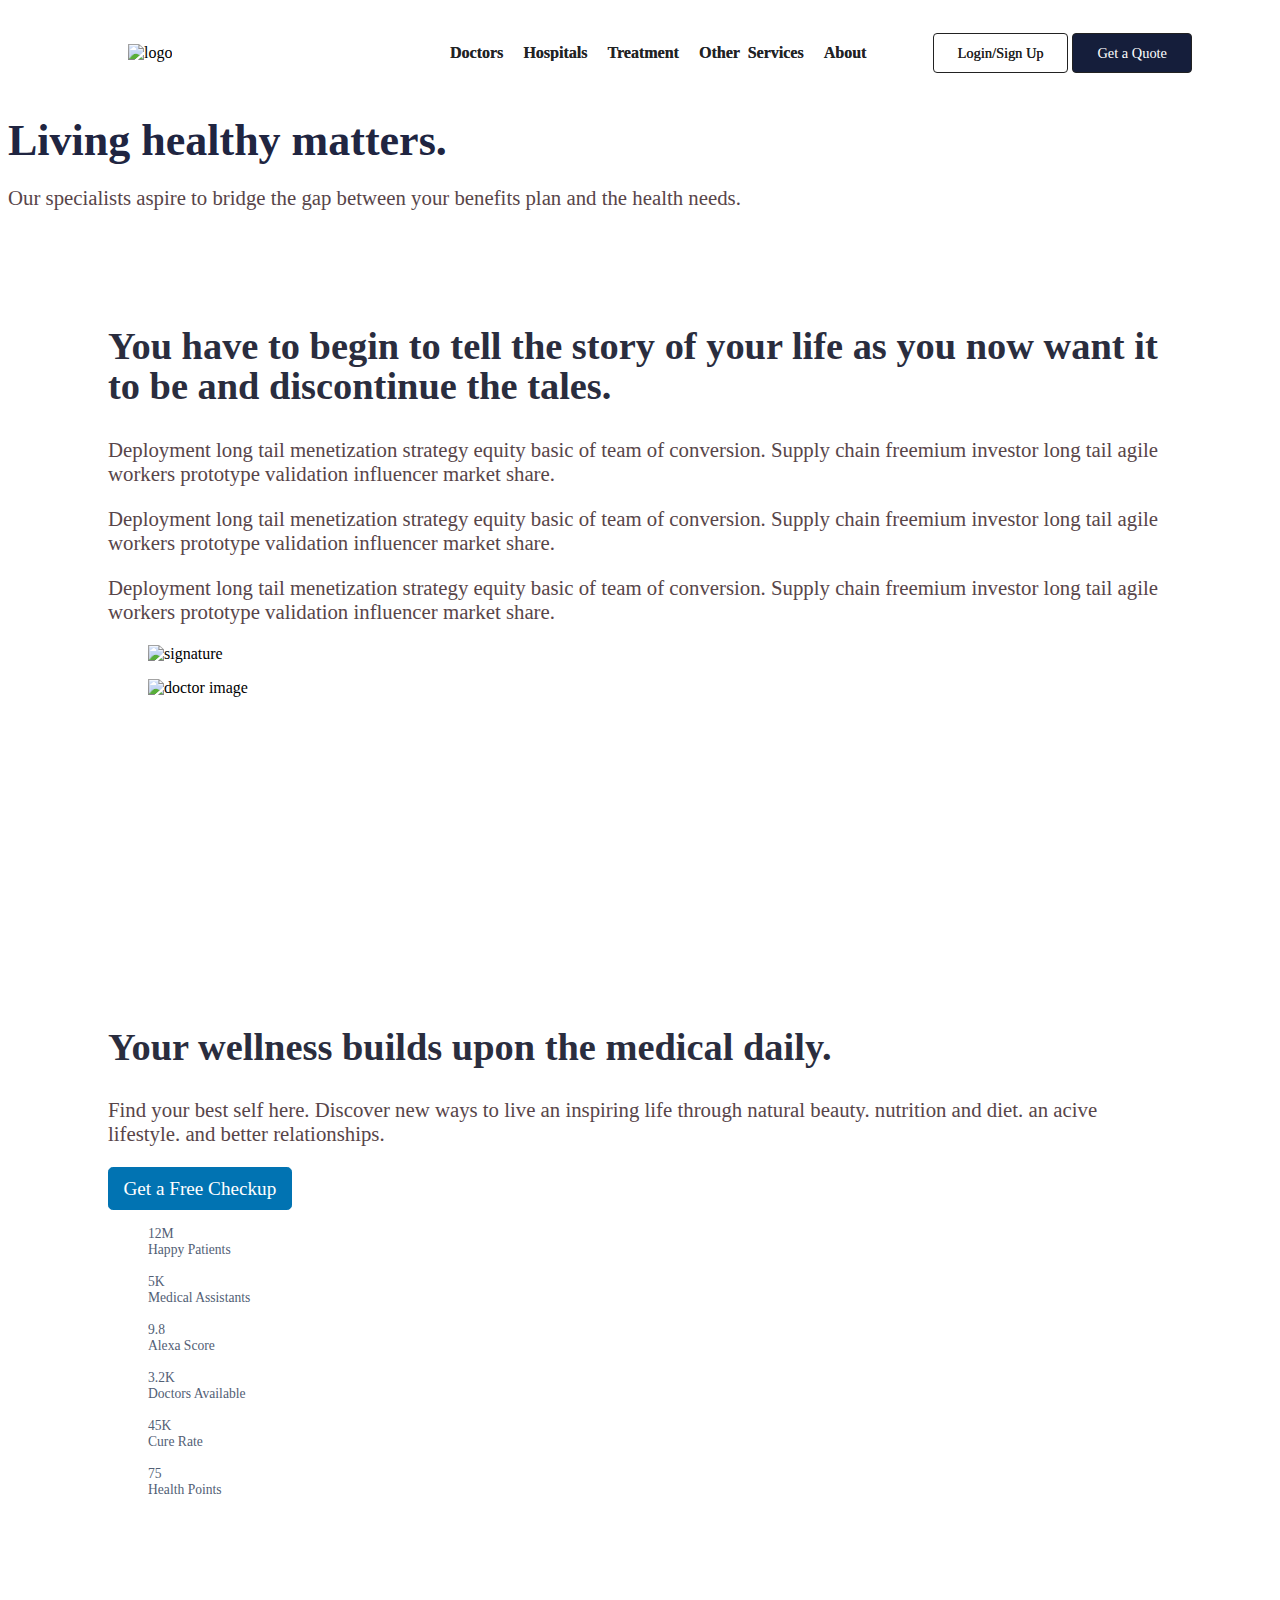
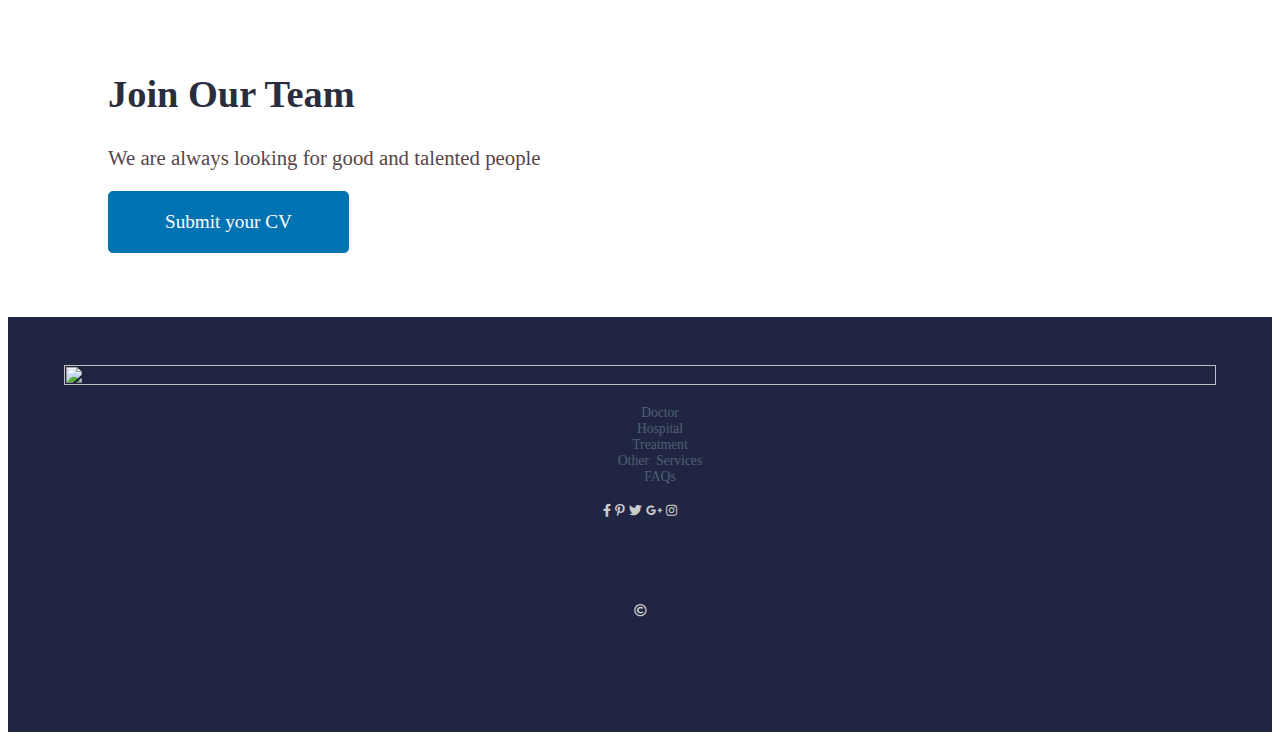
==== src/client/views/aboutus.html @ 81e09be7 "made static pages dynamic" ====
<!DOCTYPE html>
<html lang="en">
  <head>
    <meta charset="UTF-8" />
    <meta http-equiv="X-UA-Compatible" content="IE=edge" />
    <meta name="viewport" content="width=device-width, initial-scale=1.0" />
    <link rel="stylesheet" href="../css/reset.css" />
    <link rel="stylesheet" href="../css/theme.css" />
    <link rel="stylesheet" href="../css/main.css" />
    <link rel="stylesheet" href="../css/container.css" />
    <link rel="stylesheet" href="../css/footer.css" />
    <link rel="stylesheet" href="../css/aboutus.css" />
    <link
      rel="stylesheet"
      href="https://cdnjs.cloudflare.com/ajax/libs/font-awesome/5.15.3/css/all.min.css"
    />
    <title>About Us</title>
  </head>
  <body>
    <nav class="main-nav">
      <figure class="main-nav__logo">
        <img src="../assets/images/Logo.jpg" alt="logo" />
      </figure>
      <i class="fas fa-bars" id="toggle-bars"></i>
      <ul class="main-nav__list">
        <a href="./doctor.html" class="nav-link"><li>Doctors</li></a>
        <a href="./hospital.html" class="nav-link"><li>Hospitals</li></a>
        <a href="./treatment.html" class="nav-link"><li>Treatment</li></a>
        <a href="./submityourquery.html" class="nav-link"
          ><li>Other Services</li></a
        >
        <a href="./aboutus.html" class="nav-link"><li>About</li></a>
      </ul>

      <div class="nav-buttons">
        <button class="login-btn main-nav__btn">Login/Sign Up</button>
        <button class="dark-btn main-nav__btn">Get a Quote</button>
      </div>
    </nav>
    <main>
      <div class="aboutus-hero-section">
        <div class="aboutus-header-text">
          <h1 class="aboutus-header-title">Living healthy matters.</h1>
          <p class="aboutus-header-subtitle">
            Our specialists aspire to bridge the gap between your benefits plan
            and the health needs.
          </p>
        </div>
      </div>

      <section class="description-section">
        <div class="description-text-container">
          <h2 class="description-title">
            You have to begin to tell the story of your life as you now want it
            to be and discontinue the tales.
          </h2>
          <p class="description-text">
            Deployment long tail menetization strategy equity basic of team of
            conversion. Supply chain freemium investor long tail agile workers
            prototype validation influencer market share.
          </p>
          <p class="description-text">
            Deployment long tail menetization strategy equity basic of team of
            conversion. Supply chain freemium investor long tail agile workers
            prototype validation influencer market share.
          </p>
          <p class="description-text">
            Deployment long tail menetization strategy equity basic of team of
            conversion. Supply chain freemium investor long tail agile workers
            prototype validation influencer market share.
          </p>
        </div>
        <div class="signature-figure-container">
          <figure class="signature-figure">
            <img
              class="signature-image"
              src="../assets/images/about-us/signature.png"
              alt="signature"
            />
          </figure>
        </div>
        <div class="doctor-figure-container">
          <figure class="doctor-figure">
            <img
              src="../assets/images/about-us/femaleDoctor.png"
              alt="doctor image"
            />
          </figure>
        </div>
      </section>
      <div id="checkup-main-container">
        <div id="vid-container">
          <video autoplay muted loop id="vid">
            <source
              src="../assets/images/video/The New Stamford Hospital TV Commercial.mp4"
              type="video/mp4"
            />
          </video>
        </div>
        <section class="checkup-section">
          <div class="checkup-description-container">
            <h2 class="checkup-description-title">
              Your wellness builds upon the medical daily.
            </h2>
            <p class="checkup-description-text">
              Find your best self here. Discover new ways to live an inspiring
              life through natural beauty. nutrition and diet. an acive
              lifestyle. and better relationships.
            </p>
          </div>
          <div class="checkup-btn-container">
            <button class="light-btn" id="checkup-btn">
              Get a Free Checkup
            </button>
          </div>
          <div class="ratings-container">
            <ul class="rating-category">
              <li class="rating-category-score">12M</li>
              <li class="rating-category-description">Happy Patients</li>
            </ul>
            <ul class="rating-category center-rating-container">
              <li class="rating-category-score">5K</li>
              <li class="rating-category-description">Medical Assistants</li>
            </ul>
            <ul class="rating-category">
              <li class="rating-category-score">9.8</li>
              <li class="rating-category-description">Alexa Score</li>
            </ul>
            <ul class="rating-category">
              <li class="rating-category-score">3.2K</li>
              <li class="rating-category-description">Doctors Available</li>
            </ul>
            <ul class="rating-category center-rating-container">
              <li class="rating-category-score">45K</li>
              <li class="rating-category-description">Cure Rate</li>
            </ul>
            <ul class="rating-category">
              <li class="rating-category-score">75</li>
              <li class="rating-category-description">Health Points</li>
            </ul>
          </div>
        </section>
      </div>
      <section class="container career-enquiry-container">
        <div class="container__text">
          <h2 class="container-title" id="career-enquiry-title">
            Join Our Team
          </h2>
          <p class="container-subtitle" id="career-enquiry-subtitle">
            We are always looking for good and talented people
          </p>
        </div>
        <button class="light-btn submit-enquiry-btn" id="career-enquiry-btn">
          Submit your CV
        </button>
      </section>
    </main>
    <footer class="footer" id="aboutus-footer">
      <div class="footer-tabview">
        <figure class="footer-logo">
          <img src="../assets/images/logoFooter.png" alt="" />
        </figure>
        <ul id="aboutus-footer-list">
          <a href="./doctor.html" class="nav-links"><li>Doctor</li></a>
          <a href="./hospital.html" class="nav-links"><li>Hospital</li></a>
          <a href="./treatment.html" class="nav-links"><li>Treatment</li></a>
          <a href="./submityourquery.html" class="nav-links"
            ><li>Other Services</li></a
          >
          <a href="./faq.html" class="nav-links"><li>FAQs</li></a>
        </ul>
      </div>
      <div class="footer-tabview copyright-footer" id="aboutus-footer-desktop">
        <div class="follow-us" id="aboutus-follow-us">
          <i class="fab fa-facebook-f"></i>
          <i class="fab fa-pinterest-p"></i>
          <i class="fab fa-twitter"></i>
          <i class="fab fa-google-plus-g"></i>
          <i class="fab fa-instagram"></i>
        </div>
        <div class="copyright" id="aboutus-copyright">
          <h6 class="copyright-text">All Rights Reserved.</h6>
          <i class="far fa-copyright copyright-icon"></i>
          <h6 class="copyright-text">tvastra 2020</h6>
        </div>
      </div>
    </footer>
  </body>
</html>
---- src/client/css/theme.css ----
html,
body {
  box-sizing: border-box;
}

@font-face {
  font-family: "Nexa-Bold";
  src: url("../assets/fonts/Nexa-Bold.otf");
}

@font-face {
  font-family: "Nexa-Light";
  src: url("../assets/fonts/Nexa-Light.otf");
}

:root {
  --light-primary-blue: #93bede;
  --dark-primary-blue: #202541;
  --light-btn-color: #0173b2;
  --dark-btn-background: #151e3b;
  --dark-background-color: #22263f;
  --light-gray-background-color: #f3f3f3;
  --blue-container-color: #7ab0d4;
  --light-input-grey: #d6d6d6;
  --footer-list-text: #cccccc;
  --footer-end-text: #636668;
  --dark-input-grey: #c0b9b9;
  --paragraph-text-color: #424247;
  --dark-btn-textcolor: hsl(0, 1%, 68%);
  --white-color: #ffffff;
  --black-color: rgb(0, 0, 0);
  /* desktop view colors */
  --search-btn-desktop: #2a2d3e;
  --paragraph-desktop-gray: #584549;
  --main-nav-list-gray: #222222;
  --how-it-works-list-blue: #9cbfda;
  --how-it-works-text-gray: #bdbdbd;
  --how-it-works-number-gray: #dfdfdf;
  --doctor-toggle-gray: #8d8f98;
  --highlighted-toggle-blue: #0a6499;
  --exclusive-services-grey-desktop: #f5f5f5;
  --services-icon-text-gray: #a6abb0;
  --submit-enquiry-blue-desktop: #3c7abe;
}

nav {
  background-color: var(--white-color);
  font-family: "Nexa-Light";
  padding: 1rem;
}

button {
  padding: 0.5rem 0.8rem;
  font-size: 0.9rem;
  color: var(--white-color);
  font-family: "Nexa-Light";
}

.dark-btn {
  background-color: var(--dark-btn-background);
  color: var(--white-color);
  font-family: "Nexa-Light";
  font-size: 0.9rem;
  border: 0.125rem solid var(--dark-btn-background);
  padding: 0.5rem 2.5rem;
}

.light-btn {
  background: var(--light-btn-color);
  color: var(--white-color);
  border: 0.06rem solid var(--light-btn-color);
  padding: 0.6rem 0.9rem;
  border-radius: 0.3rem;
  font-family: "Nexa-Light";
  font-size: 0.9rem;
}

.nav-buttons {
  white-space: nowrap;
  text-align: center;
  display: none;
}

.appointment-btn {
  display: block;
  margin: 1rem auto;
  width: auto;
  font-size: 0.8rem;
  padding: 0.5rem 2rem;
}

.call-btn {
  display: block;
  margin: 1rem auto;
  width: auto;
  font-size: 0.8rem;
  padding: 0.5rem 4rem;
}

.submit-enquiry-btn {
  background: #0099ff;
  font-size: 1.1rem;
  padding: 1rem 2.5rem;
}

.enquiry-box-btn{
  display:block;
  width:auto;
  border-radius: 0;
  margin-left:auto;
}

.choose-file-btn{
  font-size: 1.1rem;
  padding:0.3rem 1.5rem;
  border-radius:0.2rem;
  color:black;
  border-color: #AEAEAE;
  background-color: #EFEFEF;
}

.appointment-section-btn {
  background: #2a2d3e;
  padding: 0.4rem;
  margin-bottom: 0;
  display: flex;
  justify-content: space-between;
  align-items: center;
}

.doc-profile-btn{
  display: block;
  width: 100%;
  font-family: "Nexa-Bold";
  font-size:1rem;
  /* margin: 1rem; */
  padding: 0.75rem 2.5rem;
}

#treatment-page-nav-btn{
  font-size:0.9rem;
}

#treatment-page-getquote-btn{
  font-size:0.9rem;
  margin-left:0.5rem;
}

#checkup-btn{
  font-family: "Nexa-Bold";
}

#career-enquiry-btn{
  background-color:#0173B2;
  font-family: "Nexa-Bold";
}

#doc-profile-query-btn{
  background: #0173B2;
  font-family: "Nexa-Bold";
  font-size: 1rem;
padding: 1rem 1.5rem;
}

.tvastra-plus-hero-section-btn{
  padding: 0.5rem;
    font-size: 0.75rem;
    letter-spacing: 0.15rem;
}

.tvastra-buy-plan-btn{
  padding:0.5rem 1rem;
}



h1 {
  font-family: "Nexa-Bold";
  font-size: 2rem;
  line-height: 1;
  color: var(--dark-primary-blue);
}

h2 {
  font-family: "Nexa-Bold";
  font-size: 1.6rem;
  line-height: 1.6rem;
  color: var(--dark-primary-blue);
}

h3 {
  font-family: "Nexa-Bold";
  font-size: 1.4rem;
  line-height: 1.4rem;
  color: var(--dark-primary-blue);
}

h4 {
  font-family: "Nexa-Bold";
  font-size: 1.2rem;
  line-height: 1.2rem;
  color: var(--dark-primary-blue);
}

h5 {
  font-family: "Nexa-Bold";
  font-size: 1.1rem;
  line-height: 1rem;
  color: var(--dark-primary-blue);
}

h6 {
  font-family: "Nexa-Bold";
  font-size: 0.9rem;
  line-height: 0.9rem;
  color: var(--dark-primary-blue);
}

section {
  padding: 2rem 1rem;
}

p {
  font-family: "Nexa-Light";
  font-size: 1rem;
  color: var(--paragraph-text-color);
  line-height: 1.2rem;
}

span {
  font-family: "Nexa-Bold";
  font-size: 1.2rem;
  line-height: 1.2rem;
  color: var(--light-input-grey);
}

ul {
  overflow: hidden;
  top: 0;
  width: 100%;
  list-style-type: none;
}

li {
  color: var(--light-input-grey);
  font-size: 1rem;
  line-height: 1rem;
  font-family: "Nexa-Light";
}

a {
  color: var(--paragraph-text-color);
  font-size: 1rem;
  word-spacing: 0.25rem;
  line-height: 1.5rem;
  font-family: "Nexa-Light";
  text-decoration: none;
}

a:hover {
  color: var(--dark-primary-blue);
  font-size: 1rem;
  word-spacing: 0.25rem;
  line-height: 1.5rem;
  font-family: "Nexa-Light";
  text-decoration: underline;
}


input {
  font-family: "Nexa-Light";
  font-size: 0.7rem;
  color: var(--paragraph-text-color);
  outline: none;
  line-height: 1.3rem;
  border: 0.06rem solid var(--light-input-grey);
  background-color: var(--white-color);
}

label {
  color: var(--dark-primary-blue);
  font-size: 1rem;
  word-spacing: 0.25rem;
  line-height: 1.3rem;
  font-family: "Nexa-Bold";
}

select {
  font-size: 1rem;
  line-height: 1.2rem;
  color: var(--dark-primary-blue);
  font-family: "Nexa-Light";
}

aside {
  font-size: 1rem;
  line-height: 1.2rem;
  font-family: "Nexa-Bold";
}

option {
  font-size: 1rem;
  color: var(--dark-primary-blue);
  line-height: 1.2rem;
  font-family: "Nexa-Light";
}

img {
  height: 100%;
  width: 100%;
}

i {
  color: var(--footer-list-text);
  font-size: 0.8rem;
}

figure {
  border: none;
}

figcaption {
  background-color: var(--white-color);
  color: var(--footer-end-text);
  font-family: "Nexa-Light";
  font-size: 0.8rem;
}

footer {
  height: auto;
  background-color: var(--dark-primary-blue);
  justify-content: center;
  align-items: center;
  text-align: center;
  padding: 2rem 1rem;
}

/* Tab view */
@media only screen and (min-width: 48rem) and (max-width: 64rem) {
  .main-nav {
    padding: 1rem 2rem;
  }

  .dark-btn {
    width: 20%;
  }

  .appointment-btn {
    grid-row-start: 4;
    grid-row-end: 5;
    grid-column-start: 1;
    grid-column-end: 3;
    margin-left: 0.5rem;
    width: auto;
  }

  .call-btn {
    grid-row-start: 4;
    grid-row-end: 5;
    grid-column-start: 1;
    grid-column-end: 3;
    margin-left: 1rem;
    width: auto;
  }

  #career-enquiry-btn{
    padding: 1rem 1.5rem;
font-size: 1rem;
  }

  .doc-profile-btn{
    width: 100%;
    padding:0.5rem;
    font-size:0.85rem;
  }

  

  h1 {
    font-size: 2rem;
    line-height: 1.8rem;
  }

  h2 {
    font-size: 1.5rem;
    line-height: 1.5rem;
  }

  h3 {
    font-size: 1.4rem;
    line-height: 1.4rem;
  }

  h4 {
    font-size: 1.2rem;
    line-height: 1.2rem;
  }

  h5 {
    font-size: 1rem;
    line-height: 0.9rem;
  }

  h6 {
    font-size: 0.8rem;
    line-height: 0.8rem;
  }

  p {
    font-size: 0.9rem;
    line-height: 1.2rem;
  }

  label {
    font-size: 1.2rem;
    line-height: 1.5rem;
  }

  input {
    font-size: 0.7rem;
    line-height: 1.3rem;
  }

  li {
    font-size: 0.8rem;
    color: var(--light-input-grey);
  }

  i {
    color: var(--footer-end-text);
    font-size: 0.8rem;
  }

  section {
    padding: 2rem 2rem;
  }

  .light-btn {
    padding: 0.5rem 0.8rem;
    font-size: 0.85rem;
  }

  #checkup-btn{
    font-size: 1rem;
    font-family: "Nexa-Bold";
  }

  .tvastra-plus-hero-section-btn{
    padding: 0.5rem;
      font-size: 0.75rem;
      letter-spacing: 0.15rem;
  }

  .tvastra-buy-plan-btn{
    font-size: 0.9rem;
    padding: 0.5rem 1.25rem;
  }
}

/* Desktop view */
@media only screen and (min-width: 64rem) {
  
  .main-nav {
    padding: 1.25rem 5rem;
  }
  .nav-buttons {
    display: flex;
    justify-content: space-evenly;
    align-items: center;
  }
  .main-nav__btn {
    padding: 0.65rem 1.5rem;
    font-size: 0.9rem;
    border-radius: 0.25rem;
    border: 1px solid var(--main-nav-list-gray);
  }

  .login-btn {
    background: transparent;
    color: var(--main-nav-list-gray);
    margin-right: 0.25rem;
    text-shadow: 0.25px 0.25px var(--main-nav-list-gray);
  }

  #get-quote-btn {
    width: auto;
    background: var(--search-btn-desktop);
  }

  .appointment-btn {
    grid-row-start: 4;
    grid-row-end: 5;
    grid-column-start: 1;
    grid-column-end: 3;
    margin-left: 0.5rem;
    width: auto;
  }

  .call-btn {
    grid-row-start: 4;
    grid-row-end: 5;
    grid-column-start: 1;
    grid-column-end: 3;
    margin-left: 1rem;
    width: auto;
    padding: 0.5rem 2rem;
  }

  #checkup-btn{
    font-size: 1.2rem;
    font-family: "Nexa-Bold";
  }

  .doc-profile-btn{
    width: 100%;
    padding:0.5rem;
    font-size:0.85rem;
  }

  li {
    font-size: 0.85rem;
    color: #526075;
    /* font-family: "Nexa-Bold"; */
  }

  h1 {
    font-size: 2.75rem;
    line-height: 1.8rem;
  }

  h2 {
    font-size: 2.4rem;
    line-height: 2.5rem;
    color: var(--search-btn-desktop);
  }

  p {
    text-align: left;
    font-size: 1.3rem;
    line-height: 1.5rem;
    color: var(--paragraph-desktop-gray);
  }

  input {
    font-size: 0.85rem;
    line-height: 1.5rem;
  }

  #hero-section__btn {
    padding: 1rem 2rem;
    font-size: 1.1rem;
    width: 21%;
    border-radius: 0;
    background: var(--search-btn-desktop);
  }

  h5 {
    font-size: 1.25rem;
    line-height: 1.3rem;
  }

  /* 

  

  h3 {
    font-size: 2rem;
    line-height: 1.3rem;
  }

  h4 {
    font-size: 1.8rem;
    line-height: 1.3rem;
  }

  

  label {
    font-size: 1.3rem;
    line-height: 1.5rem;
  }

  */
  .submit-enquiry-btn {
    padding: 1.2rem 3.5rem;
    font-size: 1.2rem;
    background: var(--submit-enquiry-blue-desktop);
  }

  section {
    padding: 4rem 6.25rem;
  }

  .tvastra-plus-hero-section-btn{
    padding: 0.5rem;
      font-size: 0.75rem;
      letter-spacing: 0.15rem;
  }

  .tvastra-buy-plan-btn{
    font-size: 0.9rem;
    padding: 0.5rem 1.25rem;
  }
}
---- src/client/css/main.css ----
* {
  box-sizing: border-box;
}
.main-nav {
  position: relative;
  display: flex;
  align-items: center;
  justify-content: space-between;
}

.main-nav__logo {
  width: 6.5rem;
}

.fa-bars {
  color: #525659;
}

.main-nav__list {
  width: 45%;
  display: flex;
  justify-content: space-evenly;
  align-items: center;
  display: none;
}

.hero-section {
  background-color: var(--light-primary-blue);
  display: flex;
  align-items: center;
  justify-content: center;
  flex-direction: column;
  text-align: center;
}

.hero-section__title {
  text-shadow: 0.4px 0.4px var(--dark-primary-blue);
  margin-bottom: 1rem;
}

.hero-section__subtitle {
  text-shadow: 0.1px 0.1px var(--paragraph-text-color);
}

.dummy-text {
  display: none;
}

.hero-section__form {
  display: flex;
  flex-direction: column;
  align-items: center;
  justify-content: center;
  margin-top: 1rem;
  width: 100%;
}

.hero-section__location {
  background-color: white;
  width: 100%;
  padding: 0.5rem;
  display: flex;
  align-items: baseline;
  justify-content: space-between;
  text-align: center;
  vertical-align: middle;
}

.assistance {
  margin-top: 0.5rem;
  margin-bottom: 1rem;
}

.location-icon {
  width: 1rem;
  color: var(--dark-primary-blue);
  padding-right: 0.25rem;
}

.location-input {
  width: 100%;
  border: none;
}

.location-gps {
  align-self: center;
  width: 1rem;
}

.how-it-works {
  display: flex;
  flex-direction: column;
  align-items: center;
  justify-content: center;
  text-align: center;
  vertical-align: middle;
}

.how-it-works__services {
  display: flex;
  justify-content: center;
  align-items: center;
  flex-direction: column;
  text-align: center;
  margin-top: 1rem;
  width: 100%;
}

.how-it-works__service {
  display: flex;
  align-items: center;
  justify-content: flex-start;
  border: 2px solid var(--dark-input-grey);
  width: 100%;
  border-radius: 0.5rem;
  padding: 1rem;
  margin-top: 1rem;
}

.fix-consultation-block {
  display: flex;
  align-items: center;
  justify-content: flex-start;
  border: 2px solid var(--dark-input-grey);
  width: 100%;
  border-radius: 0.5rem;
  padding: 1rem;
  margin-top: 1rem;
  border-color: var(--dark-primary-blue);
}

.service-tag {
  padding-left: 0.5rem;
  font-family: "Nexa-Bold";
  font-size: 1.2rem;
  line-height: 1.2rem;
}
.service-number {
  font-family: "Nexa-Bold";
  font-size: 1rem;
  line-height: 1.2rem;
}
.service-01 {
  padding-left: 0.5rem;
  font-family: "Nexa-Bold";
  font-size: 1.2rem;
  line-height: 1.2rem;
  color: var(--dark-primary-blue);
}

.servicenum-01 {
  font-family: "Nexa-Bold";
  font-size: 1rem;
  line-height: 1.2rem;
  color: var(--light-primary-blue);
}

.service-imageBlock {
  display: flex;
  flex-direction: column;
  align-items: center;
  justify-content: center;
  text-align: center;
}

.service-image {
  margin: 1rem 0;
  width: 90%;
}
.service-image img {
  object-fit: cover;
}

.service-image__title {
  color: var(--dark-primary-blue);
  padding: 0.5rem;
}

.service-image__subtitle {
  font-size: 0.8rem;
}

.image-hidden{
  display: none;
}

.doctors {
  display: flex;
  flex-direction: column;
  justify-content: center;
  align-items: center;
  background: var(--dark-background-color);
  text-align: center;
}

.doctors-title {
  color: var(--white-color);
}

.doctors-subtitle {
  color: var(--light-input-grey);
}

.doctors-block {
  display: flex;
  flex-direction: column;
  width: 100%;
}

.hide-doc-carousel{
  display: none;
}
.doctorImage-section {
  display: flex;
  flex-direction: column;
  align-items: flex-start;
  background: white;
  border-bottom: 4px solid var(--light-primary-blue);
  margin-top: 1rem;
}

.doctor-image {
  height: 22rem;
  width: 100%;
}

.doctor-image img {
  object-fit: cover;
}

.doctors-toggle {
  display: none;
}

figcaption {
  display: flex;
  text-align: left;
}

.doctor-name {
  display: flex;
  justify-content: center;
  align-items: center;
}
.horizontal-line {
  width: 1.6rem;
  height: 0.1rem;
  margin-top: 0.5rem;
  border-radius: 0.5rem;
  background: #019fdd;
}

.name {
  color: #019fdd;
  font-size: 1rem;
  padding: 0.25rem;
  margin-top: 0.5rem;
  font-family: "Nexa-Bold";
}

.doctors-details {
  display: flex;
  flex-direction: column;
  align-items: flex-start;
  justify-content: center;
  margin-left: 1.6rem;
  margin-bottom: 0.5rem;
}

.doctor-detail {
  align-content: flex-start;
  padding: 0.15rem 0.25rem;
}

.doctors-toggle__button {
  /* margin-top: 2.5rem; */
  height: 0.6rem;
  width: 0.6rem;
  border-radius: 50%;
  background: var(--doctor-toggle-gray);
  margin: 0.5rem;
}

.highlited-toggle__button {
  height: 1rem;
  width: 1rem;
  background: transparent;
  border-radius: 50%;
  border: 2.5px solid var(--highlighted-toggle-blue);
}

.hide-treatments-images{
  display: none;
}

.treatments {
  background-color: white;
  display: flex;
  flex-direction: column;
  align-items: center;
  justify-content: center;
  text-align: center;
}

.treatments-images {
  display: flex;
  flex-direction: column;
  justify-content: center;
  align-items: center;
  width: 100%;
}
.treatments__image-block {
  position: relative;
  margin-top: 1rem;
  width: 100%;
  height: 22rem;
  object-fit: cover;
}

.backdrop {
  width: 100%;
  height: 6.5rem;
  background-image: linear-gradient(
    to top,
    rgba(10, 15, 31, 0.85) 60%,
    transparent
  );
  position: absolute;
  bottom: 0;
}

.treatment-image {
  object-fit: cover;
}

.treatment_image-text {
  display: flex;
  flex-direction: column;
  justify-content: center;
  align-items: flex-start;
  position: absolute;
  bottom: 0.5rem;
  left: 1rem;
}

.treatment_title {
  color: var(--white-color);
  text-align: right;
  font-size: 1rem;
}

.treatment_subtitle {
  color: var(--white-color);
  font-size: 0.7rem;
  padding: 0;
}

.exclusive-services {
  background-color: var(--light-gray-background-color);
  display: flex;
  flex-direction: column;
  align-items: center;
  justify-content: center;
  text-align: center;
}

.exclusive-services__dummy-text {
  display: none;
}

.exclusive-services__icons {
  display: flex;
  flex-wrap: wrap;
  justify-content: space-between;
  width: 100%;
}

.exclusive-services__icon {
  display: flex;
  flex-direction: column;
  align-items: center;
  justify-content: flex-start;
  height: auto;
  width: 49%;
  border-radius: 1rem;
  background-color: white;
  margin-top: 0.5rem;
  padding-bottom: 1.1rem;
  flex-shrink: 2;
}

.icon-figure {
  width: 50%;
}

.icon-figure img {
  object-fit: contain;
}

.icon-figurecaption {
  color: #5e5e5e;
  font-weight: bolder;
  font-family: "Nexa-Bold";
  font-size: 0.75rem;
}

@media (min-width: 48rem) {
  .hero-section__form {
    flex-direction: row;
    justify-content: center;
    align-items: center;
    width: 100%;
  }
  .gps {
    margin: 0;
    width: 30%;
    border-right: 1px solid var(--dark-input-grey);
  }

  .assistance {
    width: 50%;
    margin: 0;
  }

  .how-it-works__services {
    align-items: flex-start;
    position: relative;
    width: 100%;
  }

  .how-it-works__service {
    width: 45%;
    padding: 0.8rem;
  }

  .fix-consultation-block{
    width: 45%;
    padding: 0.8rem;
  }

  .service-tag {
    padding-left: 0.75rem;
    font-size: 1rem;
    line-height: 1.2rem;
  }
  .service-number {
    font-family: "Nexa-Bold";
    font-size: 0.9rem;
    line-height: 1.2rem;
  }

  .service-01{
    padding-left: 0.75rem;
    font-size: 1rem;
    line-height: 1.2rem;
  }
  .servicenum-01 {
    font-family: "Nexa-Bold";
    font-size: 0.9rem;
    line-height: 1.2rem;
  }

  .service-imageBlock {
    align-self: flex-end;
    position: absolute;
    top: 0%;
    right: 0%;
    width: 50%;
    bottom: 0;
  }

  .service-image {
    width: 90%;
    margin-bottom: 0;
  }

  .service-image img {
    object-fit: cover;
  }

  .doctors-block {
    flex-direction: row;
    justify-content: space-between;
    flex-wrap: wrap;
    margin-top: 0.25rem;
  }

  .doctorImage-section {
    width: 49%;
  }

  .name {
    font-size: 0.8rem;
  }

  .doctor-detail {
    font-size: 0.7rem;
  }

  .treatments-images {
    flex-direction: row;
    justify-content: space-between;
    flex-wrap: wrap;
  }

  .treatments__image-block {
    width: 49%;
    height: 18rem;
  }
  .treatment_subtitle {
    font-size: 0.7rem;
  }

  .exclusive-services__icon {
    width: 32%;
  }

  .icon-figure {
    width: 30%;
  }

  .icon-figurecaption {
    font-size: 0.7rem;
  }
}

@media (min-width: 64rem) {
  .main-nav__logo {
    width: 11rem;
  }

  #toggle-bars {
    display: none;
  }

  .main-nav__list {
    display: flex;
  }

  .main-nav__list li {
    font-size: 1rem;
    color: var(--main-nav-list-gray);
    /* text-shadow: 1px 1px var(--main-nav-list-gray); */
    font-weight: bold;
  }

  .main-nav__list li {
    text-shadow: 0.15px 0.15px #526075;
  }

  .hero-section {
    background: url("../assets/images/bannerimg1.jpg");
    background-repeat: no-repeat;
    background-size: cover;
    background-position: right bottom;
    height: 30rem;
    align-items: flex-start;
  }

  .hero-section__location {
    align-items: center;
  }

  .hero-section__title {
    margin-bottom: 1rem;
  }

  .hero-section__subtitle {
    font-weight: bold;
  }

  .hero-section__description {
    width: 50%;
  }

  .hero-section__form {
    justify-content: flex-start;
    width: 66%;
    margin-top: 2rem;
  }

  .gps {
    width: 33%;
    flex-grow: 2;
    align-items: baseline;
  }

  .hero-section__location {
    padding: 1rem;
  }

  .location-input {
    padding-left: 0.5rem;
    font-size: 1rem;
  }

  .search-location {
    flex-grow: 4;
    /* width:80%; */
  }

  .location-icon {
    font-size: 1.25rem;
    flex-grow: 2;
  }

  .location-gps {
    width: 1.25rem;
    flex-grow: 4;
  }

  .assistance {
    width: 47%;
    flex-grow: 5;
  }

  .how-it-works {
    align-items: flex-start;
  }

  .how-it-works-section__description {
    display: none;
  }

  .dummy-text {
    display: block;
    font-weight: bold;
  }

  .how-it-works__service {
    width: 40%;
    padding: 3rem 2rem;
    margin-top: 0;
    margin-bottom: 0.3rem;
    text-align: left;
    border: 2.5px solid var(--light-gray-background-color);
  }

  .fix-consultation-block {
    width: 40%;
    padding: 3rem 2rem;
    margin-top: 0;
    margin-bottom: 0.3rem;
    text-align: left;
    border: 2.5px solid var(--how-it-works-list-blue);
  }

  .service-tag {
    padding-left: 3rem;
    font-size: 1.6rem;
    color: var(--how-it-works-text-gray);
  }

  .service-number {
    font-size: 1.7rem;
    color: var(--how-it-works-number-gray);
  }

  .servicenum-01 {
    color: var(--how-it-works-list-blue);
    font-size: 1.7rem;
  }

  .service-01 {
    color: var(--search-btn-desktop);
    padding-left: 3rem;
    font-size: 1.6rem;
  }

  .how-it-works__services {
    margin-top: 4.5rem;
    margin-bottom: 2.5rem;
  }
  .service-imageBlock {
    top: 0%;
    right: 0%;
    width: 60%;
  }

  .service-image {
    width: 80%;
    margin-bottom: 0;
  }

  .service-image__title {
    color: var(--search-btn-desktop);
    padding-top: 1.25rem;
    padding-bottom: 0.75rem;
    text-shadow: 0.5px 0.5px var(--search-btn-desktop);
  }

  .service-image__subtitle {
    font-size: 1.2rem;
    text-align: center;
    font-weight: bold;
    width: 55%;
  }

  .doctors {
    align-items: flex-start;
    text-align: left;
    color: var(--search-btn-desktop);
  }

  .doctors-block {
    width: 100%;
    margin-top: 2rem;
    margin-bottom: 2rem;
  }

  .doctorImage-section {
    width: 24.5%;
  }

  .doctors-subtitle {
    display: none;
  }
  .doctors__dummy-text {
    color: white;
  }

  .name {
    font-size: 1.1rem;
  }

  .doctor-detail {
    font-size: 0.75rem;
  }

  .doctors-toggle {
    display: flex;
    align-items: center;
    justify-content: center;
    /* margin-right: 5rem; */
    margin-left: 1.5rem;
  }

  .treatments {
    align-items: flex-start;
  }

  .treatments__description {
    display: none;
  }

  .treatments-images {
    position: relative;
    /* height: 100vh; */
    width: 100%;
    margin-top: 4rem;
    margin-bottom: 2.5rem;
    display: grid;
    grid-template-columns: repeat(3, 1fr);
    grid-template-rows: repeat(12, 1fr);
    grid-gap: 0.75rem;
  }

  .dentistry {
    height: 100%;
    width: auto;
    grid-row-start: 1;
    grid-row-end: 5;
  }

  .cancer {
    height: 100%;
    width: auto;
    grid-row-start: 1;
    grid-row-end: 7;
    grid-column-start: 2;
    grid-column-end: 3;
  }

  .cancer img {
    object-position: right;
  }

  .cardiology {
    height: 100%;
    width: auto;
    grid-row-start: 1;
    grid-row-end: 6;
    grid-column-start: 3;
    grid-column-end: 4;
  }

  .multiorgan {
    height: 100%;
    width: auto;
    grid-row-start: 5;
    grid-row-end: 13;
    grid-column-start: 1;
    grid-column-end: 2;
  }

  .multiorgan img {
    object-position: -119px;
  }

  .orthopedics {
    height: 100%;
    width: auto;
    grid-row-start: 7;
    grid-row-end: 13;
    grid-column-start: 2;
    grid-column-end: 3;
  }

  .infertility {
    height: 100%;
    width: auto;
    grid-row-start: 6;
    grid-row-end: 13;
    grid-column-start: 3;
    grid-column-end: 4;
  }
  .infertility img {
    object-position: -40px;
  }

  .treatment_title {
    font-size: 1.2rem;
  }

  .treatment_subtitle {
    padding-top: 0.3rem;
    font-size: 0.85rem;
  }

  .exclusive-services {
    align-items: flex-start;
    background: var(--exclusive-services-grey-desktop);
  }

  .exclusive-services__subtitle {
    display: none;
  }

  .exclusive-services__icons {
    margin-top: 3rem;
    margin-bottom: 1.5rem;
  }

  .exclusive-services__icon {
    width: 16.45%;
    height: 14rem;
    border-radius: 0;
    margin-top: 0;
    justify-content: center;
  }

  .icon-figure {
    width: 45%;
  }

  .icon-figurecaption {
    font-size: 1rem;
    color: var(--services-icon-text-gray);
  }
}
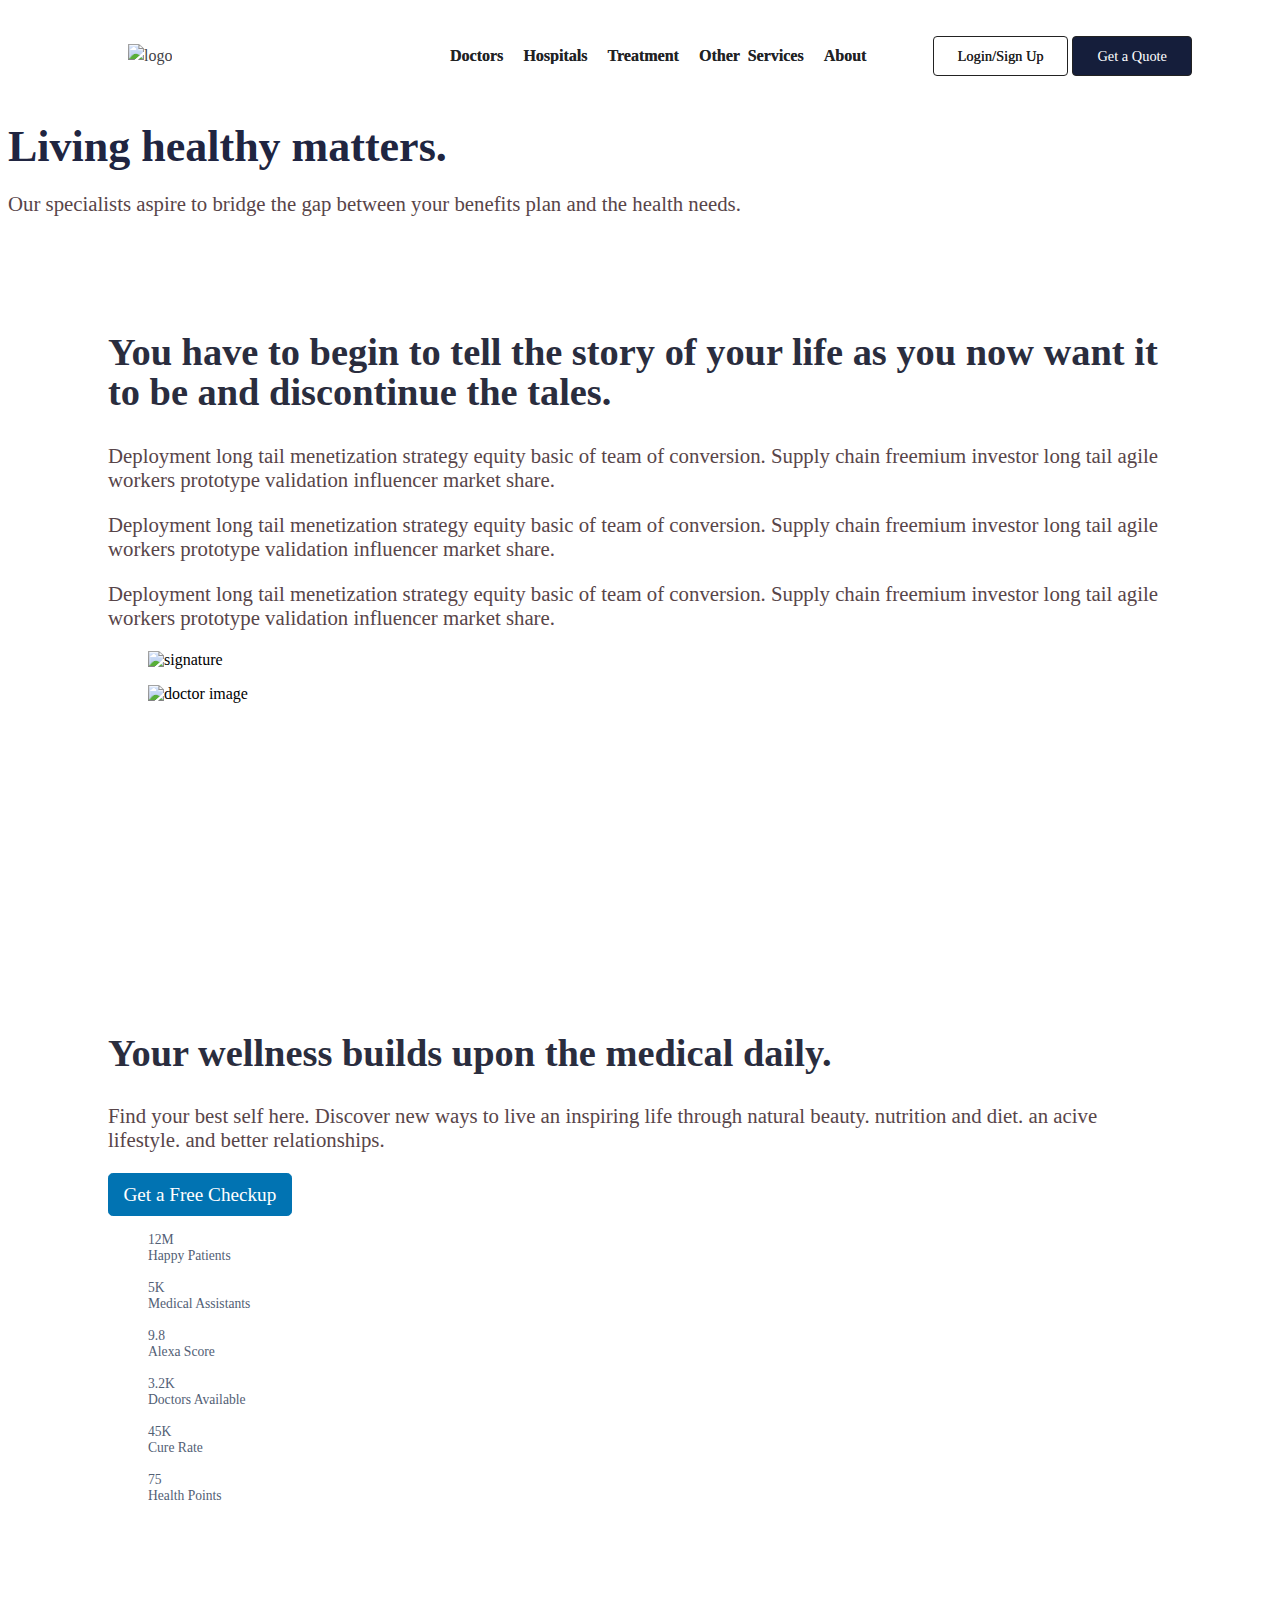
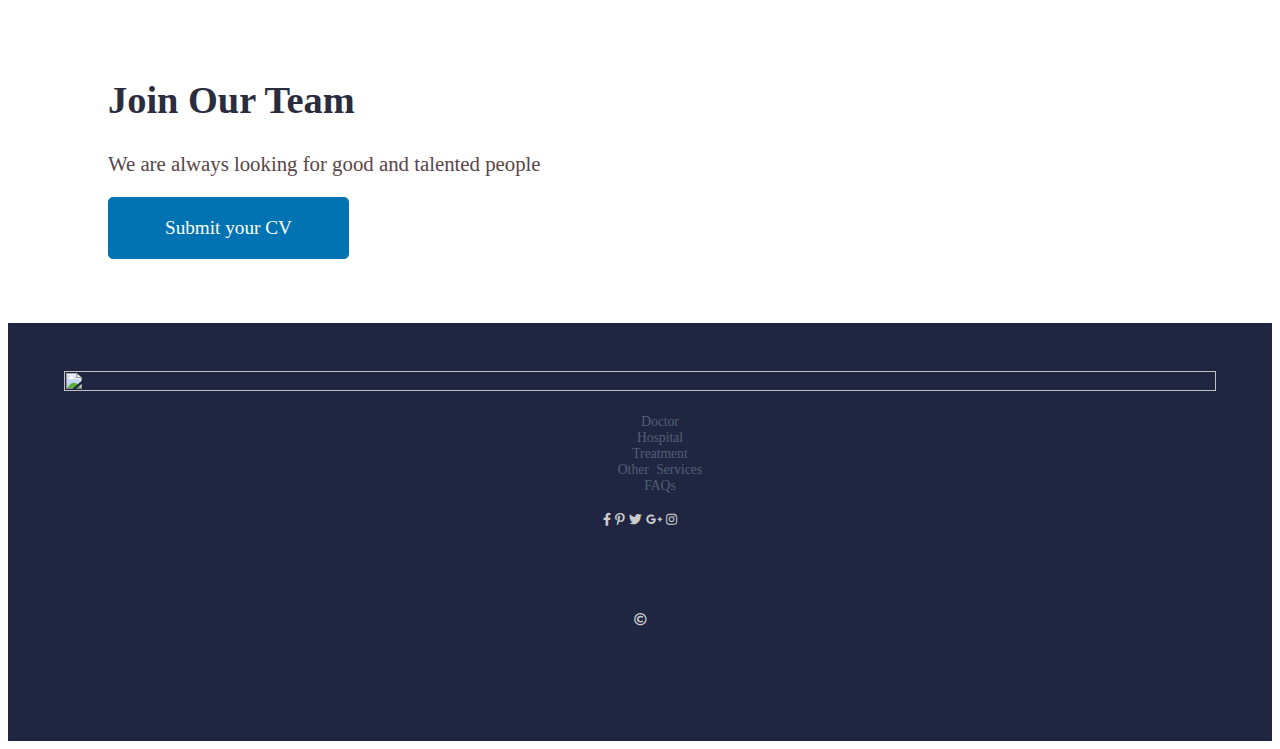
==== commit 42c01881: "directed tvastra logo to index page on click" ====
--- a/src/client/views/aboutus.html
+++ b/src/client/views/aboutus.html
@@ -18,9 +18,9 @@
   </head>
   <body>
     <nav class="main-nav">
-      <figure class="main-nav__logo">
+      <a href="./index.html"><figure class="main-nav__logo">
         <img src="../assets/images/Logo.jpg" alt="logo" />
-      </figure>
+      </figure></a>
       <i class="fas fa-bars" id="toggle-bars"></i>
       <ul class="main-nav__list">
         <a href="./doctor.html" class="nav-link"><li>Doctors</li></a>
@@ -157,9 +157,9 @@
     </main>
     <footer class="footer" id="aboutus-footer">
       <div class="footer-tabview">
-        <figure class="footer-logo">
+        <a href="./index.html"><figure class="footer-logo">
           <img src="../assets/images/logoFooter.png" alt="" />
-        </figure>
+        </figure></a>
         <ul id="aboutus-footer-list">
           <a href="./doctor.html" class="nav-links"><li>Doctor</li></a>
           <a href="./hospital.html" class="nav-links"><li>Hospital</li></a>
